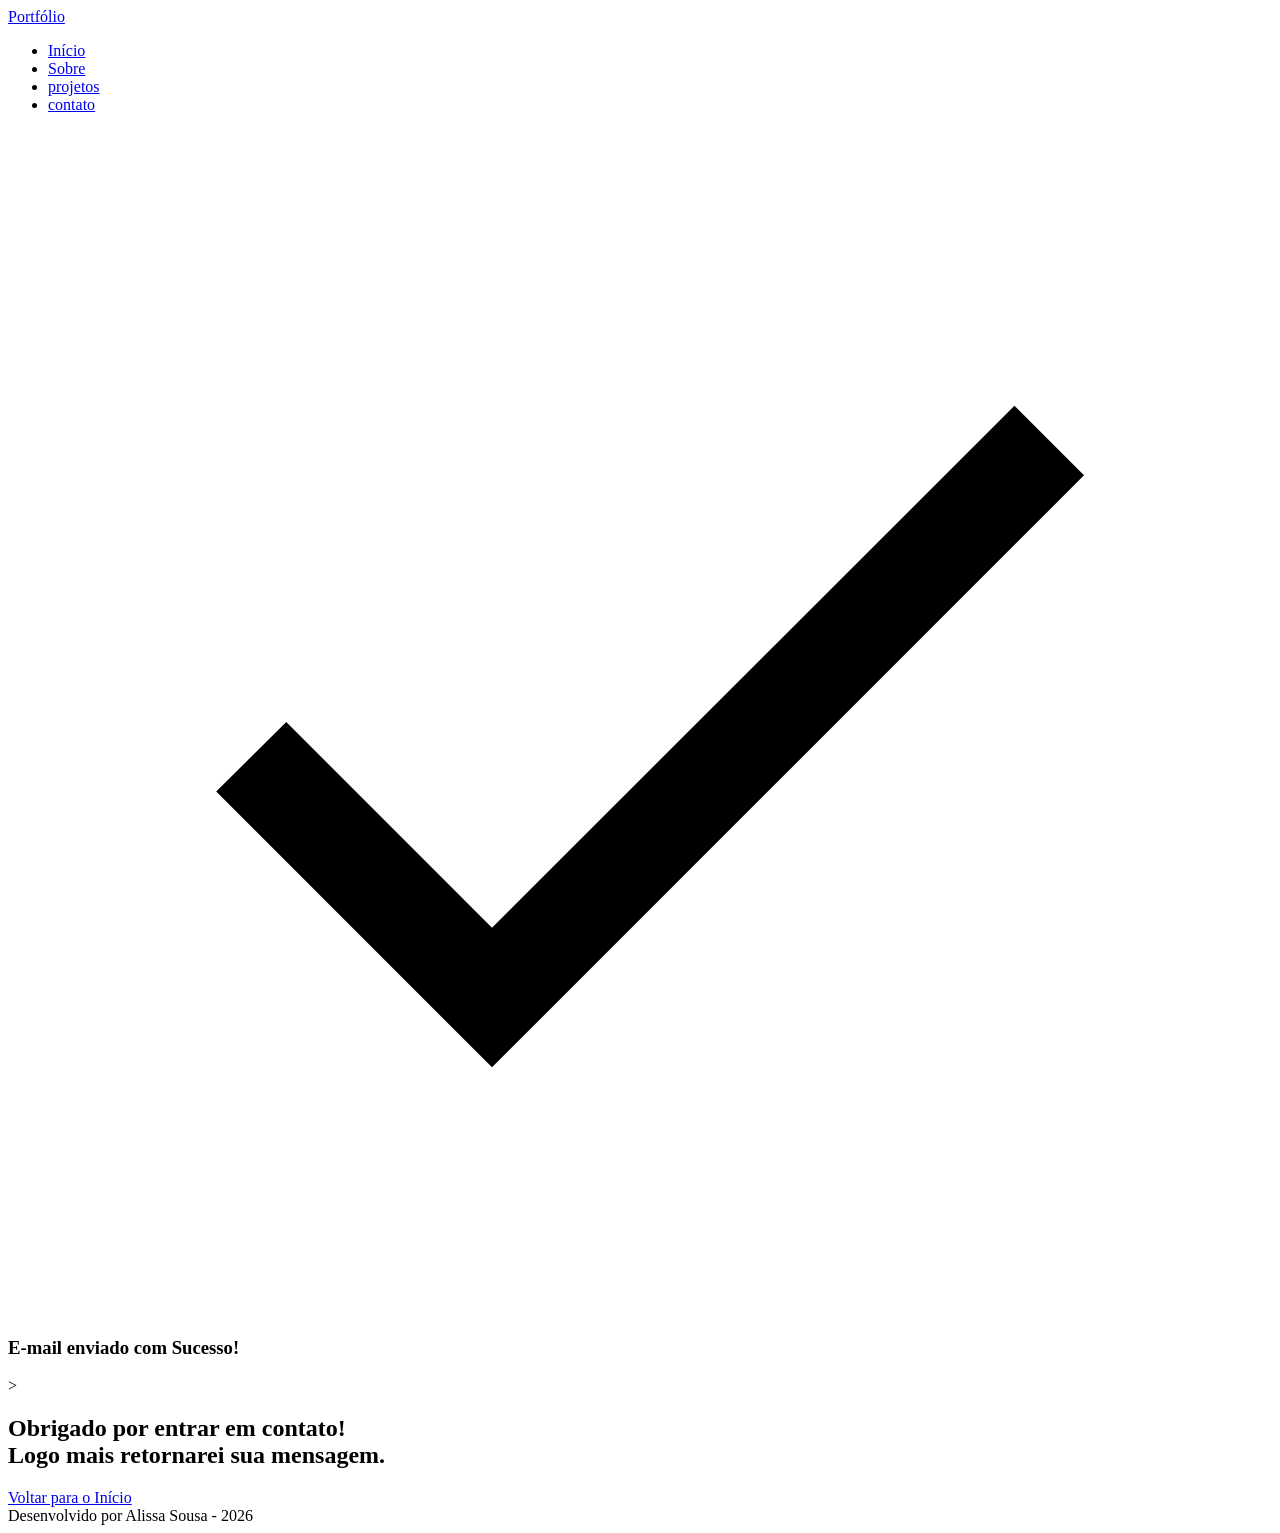
==== success.html @ 6c71c83e "projeto portfolio" ====
<!DOCTYPE html>
<html lang="pt-br">

<head>

    <meta charset="UTF-8">

    <meta name="viewport" content="width=device-width, initial-scale=1.0">

    <meta name="author" content="Generation Brasil">
    <meta name="description"
        content="Portfólio da Generation Brasil, desenvolvedor Full Stack especializado em criar experiências digitais incríveis. Conheça meus projetos e entre em contato.">
    <meta name="robots" content="index, follow">

    <link rel="icon" type="image/svg+xml" href="./assets/img/favicon.svg">

    <title>Portfólio Generation Brasil</title>

</head>

<body>

    <!-- Cabeçalho da Página (header) -->
    <header class="menu-container">
        <a href="index.html" id="titulo">Portfólio</a>

        <nav>
            <ul class="menu-lis">
                <li><a href="index.html#hero">Início</a></li>
                <li><a href="index.html#about">Sobre</a></li>
                <li><a href="index.html#projects">projetos</a></li>
                <li><a href="index.html#contact">contato</a></li>
            </ul>
        </nav>
    </div>
    </header>

    <!-- Seção Principal da Página (main) -->
    <main>
        <section class="success-container">
            <article class="success-content">

                <figure class="success-icon">
                    <img src="./assets/img/success.svg"
                    alt="Ilustração-animation"
                    class="float-animation">
                </figure>

                <h1>E-mail enviado com Sucesso!</h1>
                ><h2>Obrigado por entrar em contato! <br> Logo mais retornarei sua mensagem.</h2>

                <a class="botao" href="index.html">Voltar para o Início</a>

            </article>
        </section>
    </main>

    <!-- Rodapé da Página (footer) -->
    <footer>
        Desenvolvido por Alissa Sousa - 2026
    </footer>

</body>

</html>
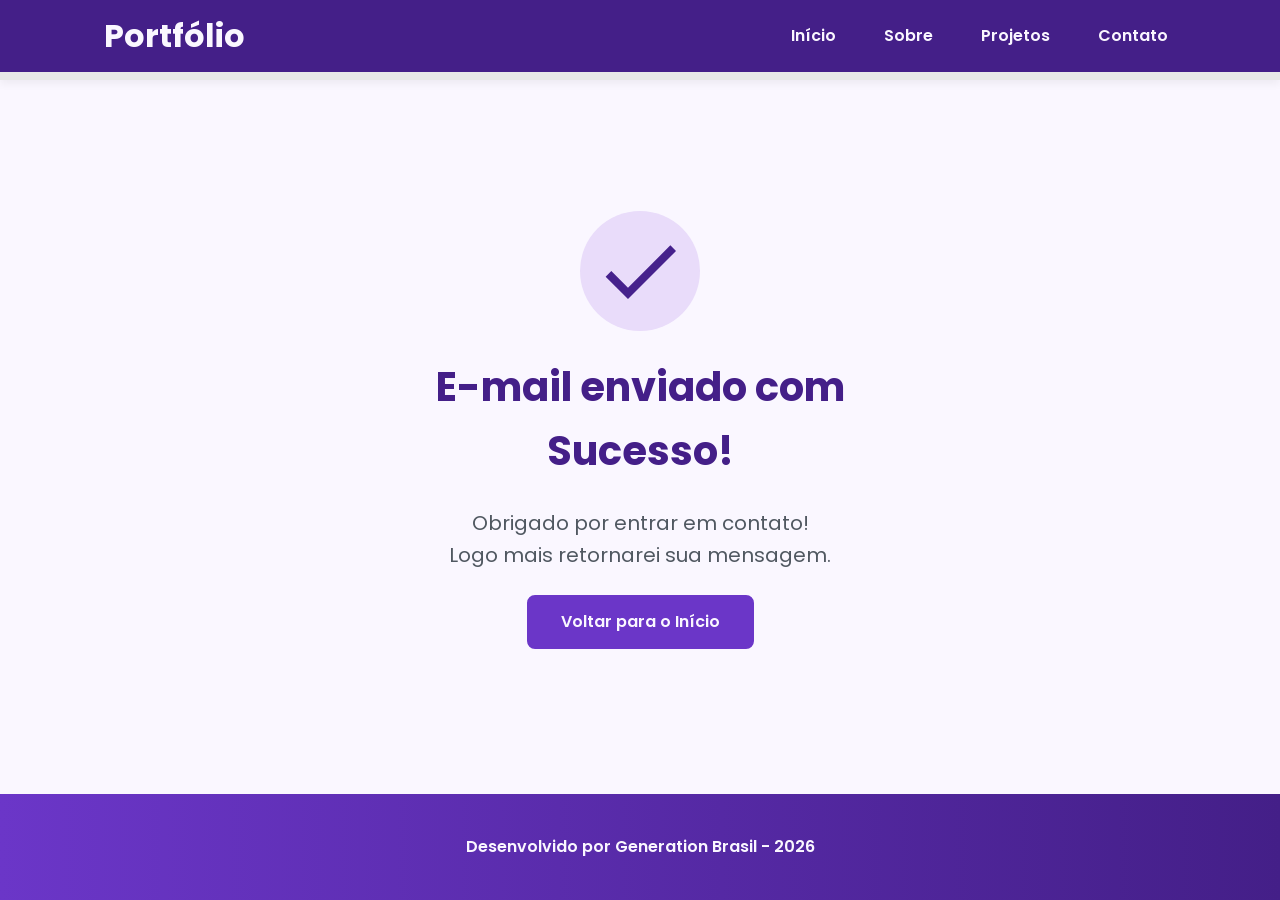
==== commit 28e9b215: "finalização do css" ====
--- a/success.html
+++ b/success.html
@@ -1,63 +1,79 @@
 <!DOCTYPE html>
 <html lang="pt-br">
-
 <head>
 
+    <!-- Fontes do Google -->
+    <link rel="preconnect" href="https://fonts.googleapis.com">
+    <link rel="preconnect" href="https://fonts.gstatic.com" crossorigin>
+
+    <!-- Fonte do Google - Poppins -->
+    <link href="https://fonts.googleapis.com/css2?family=Poppins&display=swap" rel="stylesheet">
+
     <meta charset="UTF-8">
-
     <meta name="viewport" content="width=device-width, initial-scale=1.0">
-
     <meta name="author" content="Generation Brasil">
-    <meta name="description"
-        content="Portfólio da Generation Brasil, desenvolvedor Full Stack especializado em criar experiências digitais incríveis. Conheça meus projetos e entre em contato.">
+    <meta 
+        name="description"
+        content="Portfólio da Generation Brasil, 
+                desenvolvedor Full Stack especializado em criar experiências 
+                digitais incríveis. Conheça meus projetos e entre em contato."
+    >
     <meta name="robots" content="index, follow">
 
     <link rel="icon" type="image/svg+xml" href="./assets/img/favicon.svg">
 
+    <!-- Link para a Folha de Estilo da Página - CSS -->
+    <link rel="stylesheet" href="./assets/css/style.css">
+
     <title>Portfólio Generation Brasil</title>
+</head>
 
-</head>
 
 <body>
 
     <!-- Cabeçalho da Página (header) -->
     <header class="menu-container">
-        <a href="index.html" id="titulo">Portfólio</a>
+        <div class="menu-content">
+            <a href="index.html" id="titulo">Portfólio</a>
 
-        <nav>
-            <ul class="menu-lis">
-                <li><a href="index.html#hero">Início</a></li>
-                <li><a href="index.html#about">Sobre</a></li>
-                <li><a href="index.html#projects">projetos</a></li>
-                <li><a href="index.html#contact">contato</a></li>
-            </ul>
-        </nav>
-    </div>
+            <nav>
+                <ul class="menu-list">
+                    <li><a href="index.html#hero">Início</a></li>
+                    <li><a href="index.html#about">Sobre</a></li>
+                    <li><a href="index.html#projects">Projetos</a></li>
+                    <li><a href="index.html#contact">Contato</a></li>
+                </ul>
+            </nav>
+        </div>
     </header>
 
     <!-- Seção Principal da Página (main) -->
     <main>
+        
+        <!-- Mensagem de Sucesso -->
         <section class="success-container">
             <article class="success-content">
 
                 <figure class="success-icon">
-                    <img src="./assets/img/success.svg"
-                    alt="Ilustração-animation"
-                    class="float-animation">
+                    <img src="./assets/img/success.svg" 
+                        alt="Ilustração de sucesso" 
+                        class="float-animation" width="20%"
+                    >
                 </figure>
 
                 <h1>E-mail enviado com Sucesso!</h1>
-                ><h2>Obrigado por entrar em contato! <br> Logo mais retornarei sua mensagem.</h2>
+                <h2>Obrigado por entrar em contato! <br> Logo mais retornarei sua mensagem.</h2>
 
                 <a class="botao" href="index.html">Voltar para o Início</a>
 
             </article>
         </section>
+        
     </main>
 
     <!-- Rodapé da Página (footer) -->
     <footer>
-        Desenvolvido por Alissa Sousa - 2026
+		Desenvolvido por Generation Brasil - 2026
     </footer>
 
 </body>
--- a/assets/css/style.css
+++ b/assets/css/style.css
@@ -0,0 +1,1013 @@
+
+* {
+    margin: 0;
+    padding: 0;
+    box-sizing: border-box;
+    font-family: 'Poppins', sans-serif;
+    font-weight: 400;
+    text-decoration: none;
+    outline: none;
+}
+
+:root {
+    /* Paleta de Cores - Purple */
+    --purple-50: #f4eaff;
+    --purple-100: #e9dcfa;
+    --purple-200: #cdb3f0;
+    --purple-300: #b186e5;
+    --purple-400: #9460db;
+    --purple-500: #6b36c8;
+    --purple-600: #5b2ca0;
+    --purple-700: #4c2177;
+    --purple-800: #441f88;
+    --purple-900: #2a0e4d;
+
+    /* Cores Neutras */
+    --gray-200: #e8e8e8;
+    --gray-400: #505861;
+    --black: #171717;
+    --white: #FAF7FF;
+
+    /* Cores de Estado */
+    --error: #e63946;
+
+    /* Sombras */
+    --shadow-sm: 0 0.25rem 0.5rem rgba(0, 0, 0, 0.05);
+    --shadow-md: 0 0.25rem 0.75rem rgba(107, 54, 200, 0.3);
+    --shadow-lg: 0 0.5rem 1.5rem rgba(107, 54, 200, 0.2);
+
+    /* Espaçamentos */
+    --spacing-xs: 0.5rem;
+    --spacing-sm: 1rem;
+    --spacing-md: 1.5rem;
+    --spacing-lg: 2rem;
+    --spacing-xl: 3rem;
+    --spacing-2xl: 4rem;
+
+    /* Tamanhos de Fonte */
+    --text-sm: 0.75rem;
+    --text-base: 1rem;
+    --text-lg: 1.25rem;
+    --text-xl: 1.5rem;
+    --text-2xl: 2rem;
+    --text-3xl: 2.5rem;
+
+    /* Border Radius */
+    --radius-sm: 0.25rem;
+    --radius-md: 0.5rem;
+    --radius-lg: 1rem;
+    --radius-xl: 2rem;
+    --radius-full: 50%;
+
+    /* Animação Padrão */
+    --transition-default: all 0.3s ease;
+}
+
+html {
+    scroll-behavior: smooth;
+}
+
+body {
+    display: flex;
+    flex-direction: column;
+    min-height: 100vh;
+    background-color: var(--white);
+    line-height: 1.6;
+    color: var(--black);
+}
+
+main {
+    flex: 1;
+}
+
+.section-container {
+    max-width: 70rem;
+    margin: 0 auto;
+    padding: var(--spacing-xl) var(--spacing-md);
+    scroll-margin-top: 6rem;
+}
+
+/* Container para botões*/
+.buttons-container {
+    display: flex;
+    gap: var(--spacing-sm);
+}
+
+/* Base comum para todos os botões*/
+.botao,
+.botao-outline {
+    display: inline-block;
+    padding: 0.75rem 2rem;
+    border: 0.15rem solid transparent;
+    border-radius: var(--radius-md);
+    font-size: var(--text-base);
+    font-weight: 600;
+    text-align: center;
+    cursor: pointer;
+    transition: var(--transition-default);
+}
+
+/* Botão preenchido (primário) */
+.botao {
+    border-color: var(--purple-500);
+    background-color: var(--purple-500);
+    color: var(--white);
+}
+
+.botao:hover {
+    border-color: var(--purple-800);
+    background-color: var(--purple-800);
+    box-shadow: var(--shadow-md);
+    transform: translateY(-0.25rem);
+}
+
+/* Botão outline (secundário) */
+.botao-outline {
+    border-color: var(--purple-500);
+    background-color: transparent;
+    color: var(--purple-500);
+}
+
+.botao-outline:hover {
+    border-color: var(--purple-500);
+    background-color: var(--purple-500);
+    color: var(--white);
+    transform: translateY(-0.25rem);
+}
+
+/* Modificador para botões pequenos (usado em projetos) */
+.botao.botao-sm,
+.botao-outline.botao-sm {
+    min-width: 6rem;
+    padding: 0.25rem var(--spacing-sm);
+    border-width: 0.125rem;
+    border-radius: 0.25rem;
+    font-size: var(--text-sm);
+}
+
+header {
+    position: sticky;
+    top: 0;
+    z-index: 1000;
+    width: 100%;
+    height: 5rem;
+    border-bottom: var(--spacing-xs) solid var(--gray-200);
+    background-color: var(--purple-800);
+    box-shadow: var(--shadow-sm);
+}
+
+header a {
+    font-weight: 600;
+    color: var(--white);
+    transition: color 0.3s ease;
+}
+
+header a:hover {
+    color: var(--purple-100);
+}
+
+#titulo {
+    font-size: var(--text-2xl);
+    font-weight: 700;
+}
+
+.menu-content {
+    display: flex;
+    justify-content: space-between;
+    align-items: center;
+    max-width: 70rem;
+    height: 100%;
+    margin: 0 auto;
+    padding: 0 var(--spacing-md);
+}
+
+.menu-list {
+    display: flex;
+    gap: var(--spacing-lg);
+    list-style: none;
+}
+
+.menu-list a {
+    padding: var(--spacing-xs);
+}
+
+.hero-container {
+    display: flex;
+    align-items: center;
+    gap: var(--spacing-2xl);
+    min-height: calc(100vh - 5rem);
+}
+
+.hero-content {
+    display: flex;
+    flex: 1;
+    flex-direction: column;
+    gap: var(--spacing-md);
+}
+
+.hero-content span {
+    font-size: var(--text-xl);
+    font-weight: 700;
+}
+
+.hero-content h1 {
+    font-size: var(--text-3xl);
+    font-weight: 700;
+}
+
+.hero-content p,
+.about-content p,
+.contact-info p {
+    font-size: var(--text-lg);
+    color: var(--gray-400);
+}
+
+.hero-image {
+    display: flex;
+    flex: 1;
+    justify-content: center;
+}
+
+.hero-image img {
+    width: 100%;
+    max-width: 100%;
+    border-radius: var(--radius-xl);
+}
+
+/* Animação flutuante */
+@keyframes float {
+
+    0%,
+    100% {
+        transform: translateY(0);
+    }
+
+    50% {
+        transform: translateY(-1.25rem);
+    }
+}
+
+.float-animation {
+    animation: float 3s ease-in-out infinite;
+}
+
+.about-container {
+    display: flex;
+    align-items: center;
+    gap: var(--spacing-2xl);
+    margin: var(--spacing-2xl) auto;
+    border-radius: var(--radius-lg);
+    background-color: var(--gray-200);
+}
+
+.about-image {
+    flex: 0 0 17.5rem;
+}
+
+.about-image img {
+    width: 100%;
+    border: 0.35rem solid var(--purple-500);
+    border-radius: var(--radius-full);
+    box-shadow: var(--shadow-lg);
+}
+
+.about-content h2,
+.projects-container h2,
+.contact-info h2 {
+    margin-bottom: var(--spacing-md);
+    font-size: var(--text-3xl);
+    font-weight: 700;
+    color: var(--purple-800);
+}
+
+.about-content p {
+    margin-bottom: var(--spacing-sm);
+    text-align: justify;
+}
+
+.about-buttons-data {
+    display: flex;
+    justify-content: space-between;
+    align-items: center;
+    gap: var(--spacing-lg);
+    margin-top: var(--spacing-lg);
+}
+
+.about-buttons-data .botao {
+    margin-right: auto;
+}
+
+.data-container {
+    display: flex;
+    gap: var(--spacing-lg);
+    margin-top: 0;
+}
+
+.data-item {
+    display: flex;
+    flex-direction: column;
+    align-items: center;
+}
+
+.data-number {
+    font-size: var(--text-xl);
+    font-weight: 700;
+    text-align: center;
+    color: var(--purple-500);
+}
+
+.data-label {
+    font-size: var(--text-base);
+    text-align: center;
+    color: var(--gray-400);
+}
+
+.projects-container {
+    scroll-margin-top: 3rem;
+    margin: var(--spacing-2xl) auto;
+    text-align: center;
+}
+
+.projects-swiper {
+    position: relative;
+    width: 100%;
+    padding: var(--spacing-sm) var(--spacing-xl) var(--spacing-xl);
+    overflow: hidden;
+}
+
+/* Card de projetos */
+.project-card {
+    display: flex;
+    flex-direction: column;
+    width: 100%;
+    height: 100%;
+    border: 0.15rem solid var(--gray-200);
+    border-radius: var(--radius-lg);
+    background-color: var(--white);
+    box-shadow: var(--shadow-sm);
+    overflow: hidden;
+    transition: var(--transition-default);
+}
+
+.project-card:hover {
+    box-shadow: var(--shadow-lg);
+}
+
+.project-image {
+    display: flex;
+    align-items: center;
+    justify-content: center;
+    width: 100%;
+    height: 10rem;
+    background: linear-gradient(135deg, var(--purple-50) 0%, var(--purple-100) 100%);
+}
+
+.project-image img {
+    width: 75%;
+    height: 75%;
+    max-width: 7rem;
+    max-height: 7rem;
+    object-fit: contain;
+    transition: transform 0.3s ease;
+}
+
+.project-content {
+    display: flex;
+    flex: 1;
+    flex-direction: column;
+    padding: var(--spacing-md);
+    text-align: left;
+}
+
+.project-content h3 {
+    margin-bottom: 0.75rem;
+    font-size: var(--text-lg);
+    font-weight: 700;
+}
+
+.project-content p {
+    flex: 1;
+    margin-bottom: var(--spacing-sm);
+    font-size: 0.95rem;
+    color: var(--gray-400);
+}
+
+/* Tags de Tecnologias */
+.project-tags {
+    display: flex;
+    flex-wrap: wrap;
+    gap: var(--spacing-xs);
+}
+
+.tag {
+    padding: 0.375rem 0.75rem;
+    border-radius: var(--radius-sm);
+    background-color: var(--purple-100);
+    font-size: var(--text-sm);
+    font-weight: 600;
+    color: var(--purple-800);
+}
+
+/* Container - Botões do Card */
+.project-buttons {
+    display: flex;
+    justify-content: center;
+    align-items: center;
+    gap: 0.75rem;
+    margin-top: var(--spacing-sm);
+}
+
+.swiper-wrapper {
+    align-items: stretch;
+}
+
+.swiper-slide {
+    display: flex;
+    height: auto;
+}
+
+/* Botões do Swiper (navegação) */
+.swiper-button-next,
+.swiper-button-prev {
+    width: 3rem;
+    height: 3rem;
+}
+
+.swiper-button-next:after,
+.swiper-button-prev:after {
+    font-size: var(--text-lg);
+    color: var(--purple-500);
+}
+
+.swiper-button-next:hover:after,
+.swiper-button-prev:hover:after {
+    color: var(--purple-800);
+}
+
+/* Indicadores de paginação */
+.swiper-pagination-bullet {
+    width: 0.75rem;
+    height: 0.75rem;
+    background-color: var(--gray-200);
+    opacity: 1;
+}
+
+.swiper-pagination-bullet-active {
+    width: var(--spacing-lg);
+    border-radius: var(--radius-sm);
+    background-color: var(--purple-500);
+}
+
+.contact-container {
+    display: grid;
+    grid-template-columns: 1fr 1fr;
+    gap: var(--spacing-2xl);
+}
+
+/* Redes Sociais */
+.contact-info h2 {
+    margin-bottom: var(--spacing-md);
+}
+
+.contact-info p {
+    margin-bottom: var(--spacing-lg);
+}
+
+.social-container {
+    display: flex;
+    justify-content: center;
+    gap: var(--spacing-xl);
+}
+
+.social-icon {
+    width: 5rem;
+    height: 5rem;
+    padding: 0.75rem;
+    border-radius: var(--radius-md);
+    transition: var(--transition-default);
+}
+
+.social-icon img {
+    width: 100%;
+    filter: brightness(0) saturate(100%);
+    transition: filter 0.3s ease;
+}
+
+.social-icon:hover img {
+    filter: brightness(0) 
+            saturate(100%) 
+            invert(42%) 
+            sepia(93%) 
+            saturate(1352%) 
+            hue-rotate(243deg) 
+            brightness(79%) 
+            contrast(91%);
+}
+
+/* Formulário */
+form {
+    display: flex;
+    flex-direction: column;
+    gap: 0.75rem;
+}
+
+form label {
+    font-size: var(--text-base);
+    font-weight: 600;
+}
+
+form input,
+form textarea {
+    width: 100%;
+    padding: 0.5rem var(--spacing-sm);
+    border: 0.25rem solid var(--gray-200);
+    border-radius: var(--radius-md);
+    font-family: inherit;
+    font-size: var(--text-base);
+    transition: border-color 0.3s ease;
+}
+
+form input:focus,
+form textarea:focus {
+    border-color: var(--purple-500);
+    outline: none;
+}
+
+form textarea {
+    min-height: 5rem;
+    resize: none;
+}
+
+form span {
+    margin-top: -0.75rem;
+    font-size: var(--text-sm);
+    color: var(--error);
+}
+
+/* SEÇÃO FOOTER - RODAPÉ*/
+footer {
+    padding: 2.5rem;
+    background: linear-gradient(to right, var(--purple-500), var(--purple-800));
+    font-weight: 600;
+    text-align: center;
+    color: var(--white);
+}
+
+/* PÁGINA SUCCESS*/
+.success-container {
+    display: flex;
+    flex-direction: column;
+    justify-content: center;
+    align-items: center;
+    width: 100%;
+    min-height: calc(100vh - 12.5rem);
+    padding: var(--spacing-xl) var(--spacing-md);
+}
+
+.success-content {
+    display: flex;
+    flex-direction: column;
+    align-items: center;
+    gap: var(--spacing-md);
+    max-width: 37.5rem;
+    text-align: center;
+}
+
+.success-content h1 {
+    font-size: var(--text-3xl);
+    font-weight: 700;
+    color: var(--purple-800);
+}
+
+.success-content h2 {
+    font-size: var(--text-lg);
+    color: var(--gray-400);
+}
+
+.success-icon {
+    display: flex;
+    align-items: center;
+    justify-content: center;
+    width: 7.5rem;
+    height: 7.5rem;
+    border-radius: var(--radius-full);
+    background-color: var(--purple-100);
+}
+
+.success-icon img {
+    width: 6rem;
+    height: 6rem;
+    filter: brightness(0) 
+            saturate(100%) 
+            invert(11%) 
+            sepia(69%) 
+            saturate(3759%) 
+            hue-rotate(256deg) 
+            brightness(101%) 
+            contrast(96%);
+}
+
+/* RESPONSIVIDADE - TABLETS (até 1024px) */
+
+@media screen and (max-width: 1024px) {
+   
+    /* Layout */
+    .section-container {
+        padding: var(--spacing-lg) var(--spacing-md);
+    }
+
+    /* Tipografia */
+    .section-container h1 {
+        font-size: var(--text-3xl);
+    }
+
+    .section-container h2 {
+        font-size: var(--text-2xl);
+    }
+
+    .section-container p  {
+        font-size: var(--text-base);
+    }
+
+    .section-container span {
+        font-size: var(--text-lg);
+    }
+
+    .success-content h1 {
+        font-size: var(--text-3xl);
+    }
+
+    .success-content h2 {
+        font-size: var(--text-xl);
+    }
+
+    /* Header - Oculta menu em telas pequenas */
+    @media (max-width: 768px) {
+        .menu-list {
+            display: none;
+        }
+    }
+
+    /* Hero */
+    .hero-container {
+        flex-direction: column-reverse;
+        gap: var(--spacing-lg);
+        min-height: 60vh;
+        text-align: center;
+    }
+
+    .hero-content,
+    .hero-image {
+        width: 90%;
+    }
+
+    .hero-image img {
+        object-fit: cover;
+    }
+
+    .buttons-container {
+        justify-content: center;
+        width: 100%;
+    }
+
+    .hero-container .botao,
+    .hero-container .botao-outline {
+        padding: 0.75rem 1.5rem;
+        font-size: 0.95rem;
+        white-space: nowrap;
+    }
+
+    /* About */
+    .about-container {
+        flex-direction: column;
+        gap: var(--spacing-md);
+        margin: var(--spacing-lg);
+        padding: var(--spacing-lg);
+    }
+
+    .about-image {
+        flex: 0 0 auto;
+        width: 100%;
+        display: flex;
+        justify-content: center;
+    }
+
+    .about-image img {
+        max-width: 16rem;
+        width: 100%;
+    }
+
+    .about-content {
+        width: 100%;
+    }
+
+    .about-buttons-data {
+        flex-direction: column;
+        gap: var(--spacing-md);
+        align-items: stretch;
+    }
+
+    .about-buttons-data .botao {
+        margin-right: 0;
+    }
+
+    .data-container {
+        justify-content: center;
+        width: 100%;
+    }
+
+    /* Projects */
+    .projects-container {
+        margin: var(--spacing-lg) auto 0;
+    }
+
+    .projects-swiper {
+        margin: 0;
+        padding: var(--spacing-sm) var(--spacing-lg) 2.5rem;
+    }
+
+    .project-card {
+        width: 100%;
+        height: 30rem;
+        min-height: 30rem;
+        max-height: 30rem;
+        max-width: 100%;
+    }
+
+    .project-content {
+        display: flex;
+        flex-direction: column;
+        justify-content: space-between;
+        height: 100%;
+    }
+
+    .project-content p {
+        flex: 1;
+        overflow: hidden;
+    }
+
+    .project-tags {
+        min-height: 2.5rem;
+        align-items: flex-start;
+    }
+
+    .swiper-wrapper {
+        align-items: stretch;
+    }
+
+    .swiper-slide {
+        display: flex;
+        justify-content: center;
+        align-items: stretch;
+        height: auto;
+    }
+
+    .swiper-button-next,
+    .swiper-button-prev {
+        display: none;
+    }
+
+    /* Contact */
+    .contact-container {
+        grid-template-columns: 1fr;
+        gap: var(--spacing-lg);
+        width: 90%;
+        margin: 0 auto;
+    }
+
+    /* Success Page */
+    .success-container {
+        padding: var(--spacing-xl) var(--spacing-md);
+        min-height: calc(100vh - 10rem);
+    }
+
+    .success-content {
+        gap: var(--spacing-lg);
+        max-width: 35rem;
+    }
+
+    .success-icon {
+        width: 6rem;
+        height: 6rem;
+    }
+
+    .success-icon img {
+        width: 5rem;
+        height: 5rem;
+    }
+}
+
+/* RESPONSIVIDADE - MOBILE (até 480px) */
+
+@media screen and (max-width: 480px) {
+
+    /* Layout */
+    .section-container {
+        padding: var(--spacing-md) var(--spacing-sm);
+    }
+
+    /* Tipografia Mobile */
+    .section-container h1 {
+        font-size: var(--text-xl);
+    }
+
+    .section-container h2 {
+        font-size: var(--text-xl);
+    }
+
+    .section-container p {
+        font-size: var(--text-base);
+    }
+
+    .section-container span {
+        font-size: var(--text-lg);
+    }
+
+    .success-content h1 {
+        font-size: var(--text-xl);
+    }
+
+    .success-content h2 {
+        font-size: var(--text-base);
+    }
+
+    /* Header */
+    #titulo {
+        font-size: var(--text-xl);
+    }
+
+    .menu-list {
+        display: none;
+    }
+
+    /* Hero */
+    .hero-container {
+        gap: var(--spacing-sm);
+    }
+
+    .hero-content {
+        gap: var(--spacing-xs);
+        width: 100%;
+    }
+
+    .buttons-container {
+        flex-direction: column;
+        gap: 0.75rem;
+        width: 100%;
+    }
+
+    .buttons-container .botao,
+    .buttons-container .botao-outline {
+        width: 100%;
+    }
+
+    .hero-container .botao,
+    .hero-container .botao-outline {
+        padding: 0.75rem 1rem;
+        font-size: 0.95rem;
+        white-space: nowrap;
+    }
+
+    .hero-image {
+        width: 100%;
+    }
+
+    .hero-image img {
+        max-width: 20rem;
+    }
+
+    /* About */
+    .about-container {
+        margin: var(--spacing-lg) 0.5rem;
+        padding: var(--spacing-md);
+    }
+
+    .about-image img {
+        max-width: 14rem;
+    }
+
+    .about-buttons-data .botao,
+    .about-buttons-data .botao-outline {
+        width: 100%;
+        padding: 0.75rem var(--spacing-lg);
+        font-size: var(--text-base);
+        text-align: center;
+    }
+
+    .data-number {
+        font-size: var(--text-lg);
+    }
+
+    .data-label {
+        font-size: var(--text-sm);
+    }
+
+    /* Projects */
+    .projects-container {
+        margin: var(--spacing-lg) auto 0;
+    }
+
+    .projects-swiper {
+        position: relative;
+        margin: 0;
+        padding: var(--spacing-sm) 0 2rem 0;
+        overflow: visible;
+    }
+
+    .project-card {
+        width: 100%;
+        height: 20rem;
+        max-width: 20rem;
+    }
+
+    .project-image {
+        height: 10rem;
+    }
+
+    .project-content {
+        padding: var(--spacing-md);
+    }
+
+    .project-content h3 {
+        font-size: 1.25rem;
+    }
+
+    .project-content p {
+        font-size: 0.95rem;
+    }
+
+    /* Contact */
+    .contact-container {
+        width: 100%;
+    }
+
+    .contact-info p {
+        margin-bottom: var(--spacing-md);
+    }
+
+    .social-container {
+        flex-wrap: wrap;
+        gap: var(--spacing-lg);
+        margin-bottom: var(--spacing-xs);
+    }
+
+    .social-icon {
+        width: 4rem;
+        height: 4rem;
+    }
+
+    /* Formulário */
+    form {
+        gap: var(--spacing-sm);
+    }
+
+    form label {
+        font-size: 0.95rem;
+    }
+
+    form input,
+    form textarea {
+        padding: 0.75rem;
+        font-size: var(--text-base);
+    }
+
+    form button {
+        padding: 0.75rem var(--spacing-md);
+        font-size: var(--text-base);
+    }
+
+    /* Footer */
+    footer {
+        padding: var(--spacing-md) var(--spacing-sm);
+        font-size: var(--text-sm);
+    }
+    
+    /* Success Page */
+    .success-container {
+        padding: var(--spacing-lg) var(--spacing-sm);
+        min-height: calc(100vh - 8rem);
+    }
+
+    .success-content {
+        gap: var(--spacing-md);
+        max-width: 100%;
+        padding: 0 var(--spacing-sm);
+    }
+
+    .success-icon {
+        width: 5rem;
+        height: 5rem;
+    }
+
+    .success-icon img {
+        width: 4rem;
+        height: 4rem;
+    }
+
+    .success-content .botao {
+        width: 100%;
+        max-width: 20rem;
+        padding: 0.75rem var(--spacing-lg);
+    }
+
+}
